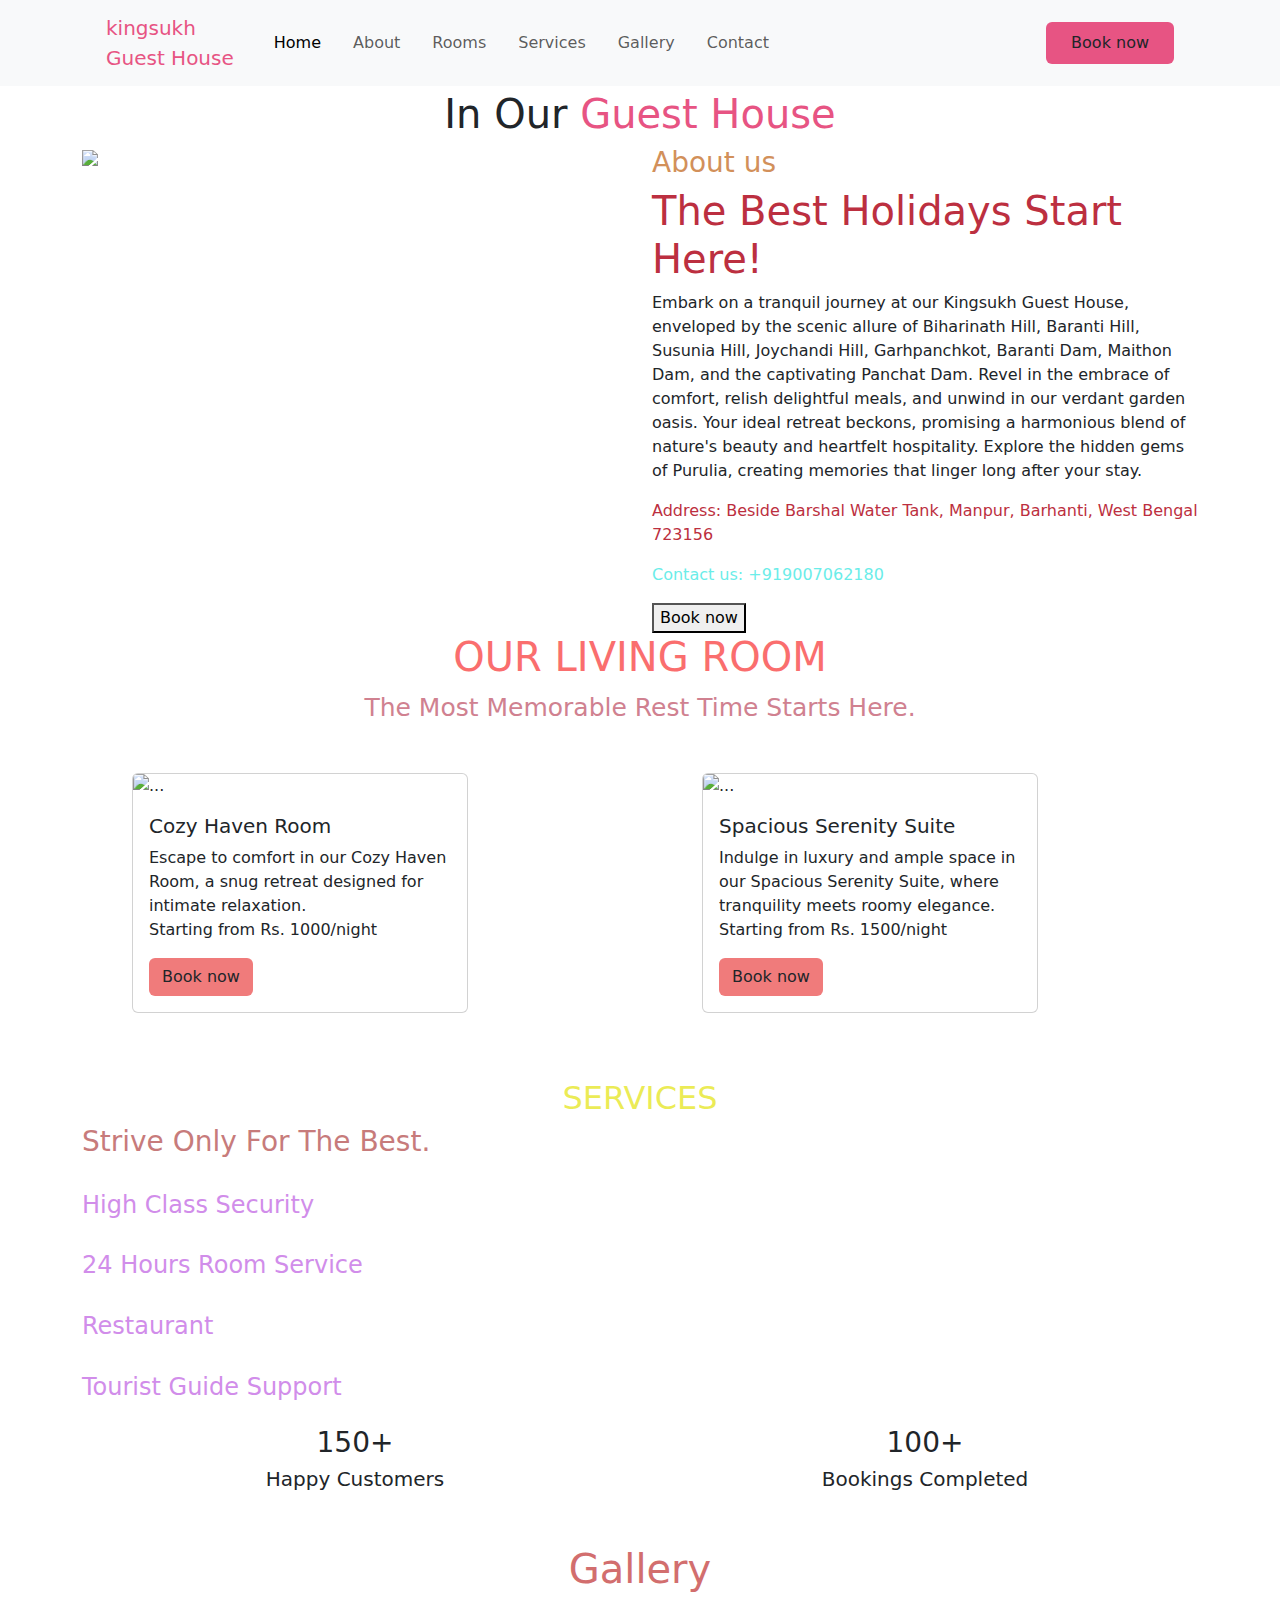
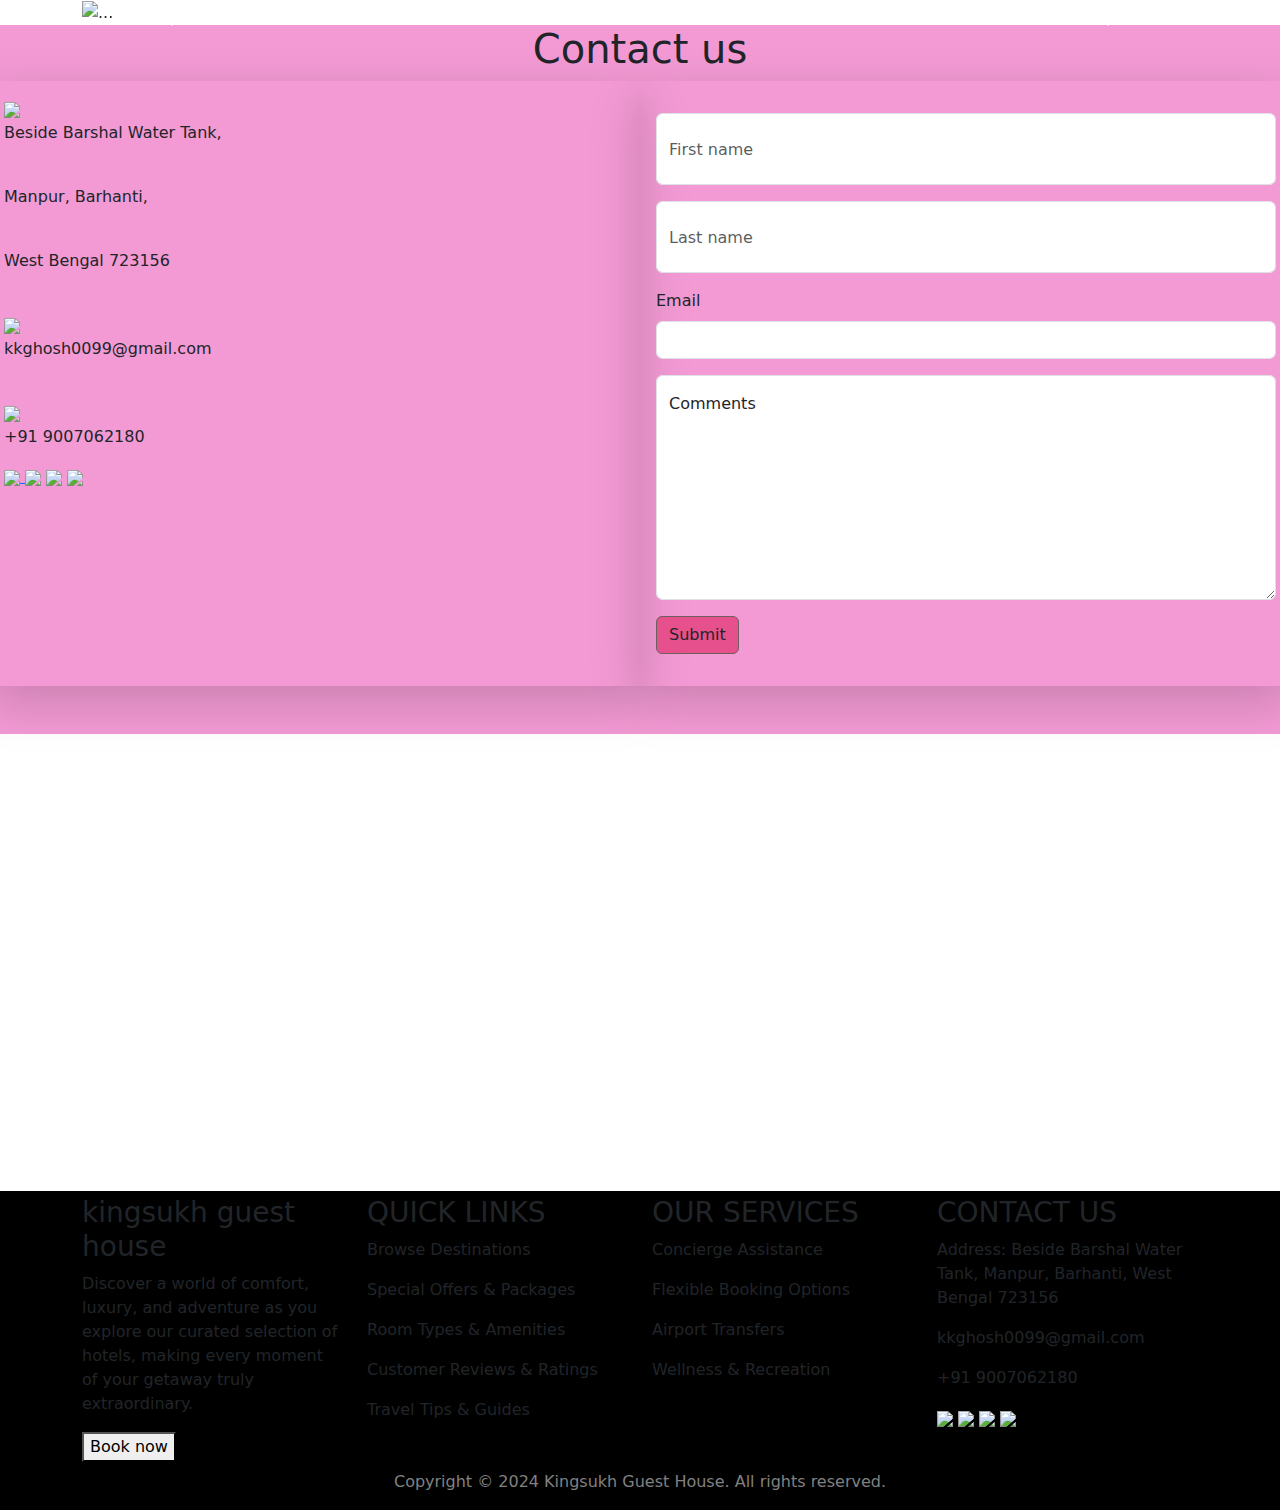
==== index.html @ a26938d2 "Add files via upload" ====
<!DOCTYPE html>
<html lang="en">
<head>
    <meta charset="UTF-8">
    <meta name="viewport" content="width=device-width, initial-scale=1.0">
    <title>Document</title>
    <link href="https://cdn.jsdelivr.net/npm/bootstrap@5.3.3/dist/css/bootstrap.min.css" rel="stylesheet" integrity="sha384-QWTKZyjpPEjISv5WaRU9OFeRpok6YctnYmDr5pNlyT2bRjXh0JMhjY6hW+ALEwIH" crossorigin="anonymous">
    <link rel="stylesheet" href="style.css">
</head>
<body>
  <div>
    <nav class="navbar navbar-expand-lg bg-body-tertiary fixed-top">
        <div class="container">
          <a class="navbar-brand ms-4" style="color:rgb(231, 84, 131);;" href="#">kingsukh<br>Guest House</a>
          <button class="navbar-toggler" type="button" data-bs-toggle="collapse" data-bs-target="#navbarSupportedContent" aria-controls="navbarSupportedContent" aria-expanded="false" aria-label="Toggle navigation">
            <span class="navbar-toggler-icon"></span>
          </button>
          <div class="collapse navbar-collapse" id="navbarSupportedContent">
            <ul class="navbar-nav me-auto mb-2 mb-lg-0 nav">
              <li class="nav-item ps-3">
                <a class="nav-link active" aria-current="page" href="#home">Home</a>
              </li>
              <li class="nav-item ps-3">
                <a class="nav-link" href="#about">About</a>
              </li>
              <li class="nav-item ps-3">
                <a class="nav-link"  href="#rooms">Rooms</a>
              </li>
              <li class="nav-item ps-3">
                <a class="nav-link"  href="#services">Services</a>
              </li>
              <li class="nav-item ps-3">
                <a class="nav-link" href="#gallery">Gallery</a>
              </li>
              <li class="nav-item ps-3">
                <a class="nav-link" href="#contacts">Contact</a>
              </li>  
            </ul>
            <button class="btn me-4 px-4 py-2" type="submit" style="background-color:rgb(231, 84, 131);">Book now</button>
          </div>
        </nav>
        </div>
      
  <section class="text-center h" id="home">
        <div class="container">
          <div class="row">
            <div class="col-l2 col-sm-12 col-md-12 col-lg-12">
              <h3 class="l" style="color:rgb(184, 202, 218)">Simple - Unique - Friendly</h1>
              <h1 class="lb">Make Yourself At Home<br>In Our <span style="color:rgb(231, 84, 131);">Guest House</span></h1>
            </div>
          </div>
   </div>
   </section>  
   <section id="about">
    <div class="container">
      <div class="row p2">
        <div class="col-l2 col-sm-12 col-md-6 col-lg-6 " style="margin-bottom:20px;">
            <img class="image" src="pic/out.jpg">
        </div>
        <div class="col-l2 col-sm-12 col-md-6 col-lg-6">
          <h3 style="color:rgb(210, 144, 90) ;">About us</h3>
          <h1 style="color:rgb(188, 47, 64) ;">The Best Holidays Start Here!</h1>
          <p>Embark on a tranquil journey at our Kingsukh Guest House, enveloped by the scenic allure of Biharinath Hill, Baranti Hill, Susunia Hill, Joychandi Hill, Garhpanchkot, Baranti Dam, Maithon Dam, and the captivating Panchat Dam. Revel in the embrace of comfort, relish delightful meals, and unwind in our verdant garden oasis. Your ideal retreat beckons, promising a harmonious blend of nature's beauty and heartfelt hospitality. Explore the hidden gems of Purulia, creating memories that linger long after your stay.</p>
          <p style="color:rgb(188, 47, 64) ;">Address: Beside Barshal Water Tank, Manpur, Barhanti, West Bengal 723156</p>
          <p style="color:rgb(107, 237, 233) ;">Contact us: +919007062180</p>
          <button>Book now</button>
        </div>
      </div>
    </div>
   </section>  
   <section id="rooms">
    <h1 style="text-align: center;color:rgb(250, 110, 110)">OUR LIVING ROOM</h1>
    <p style="text-align: center; font-size: 25px;color: rgb(208, 129, 144);">The Most Memorable Rest Time Starts Here.</p>
    <div class="container">
      <div class="row" style="justify-content:space-evenly;">
        <div class="col-md-6 col-lg-6 col-sm-12 col-12">
          <div class="card" style="width:21rem;margin-left: 50px;margin-bottom: 50px;margin-top: 30px;">
            <img src="pic/room1.jpg" class="card-img-top" alt="...">
            <div class="card-body">
              <h5 class="card-title">Cozy Haven Room</h5>
              <p class="card-text">Escape to comfort in our Cozy Haven Room, a snug retreat designed for intimate relaxation.<br>Starting from Rs. 1000/night</p>
              <a href="#" class="btn"  style="background-color:rgb(240, 123, 123);">Book now</a>
            </div>
          </div>

        </div>
        <div class="col-md-6 col-lg-6 col-sm-12 col-12">
          <div class="card" style="width: 21rem;margin-left:50px;margin-bottom: 50px;margin-top: 30px;">
            <img src="pic/small.jpg" class="card-img-top" alt="...">
            <div class="card-body">
              <h5 class="card-title">Spacious Serenity Suite</h5>
              <p class="card-text">Indulge in luxury and ample space in our Spacious Serenity Suite, where tranquility meets roomy elegance.<br>Starting from Rs. 1500/night</p>
              <a href="#" class="btn" style="background-color:rgb(240, 123, 123);">Book now</a>
            </div>
          </div>
        </div>
      </div>
    </div>
   </section>

   <sectoin id="services" class="s">
          <div class="container">
            <div class="row">
              <div class="col-12 col-md-12 col-lg-12 col-sm-12">
                <h2 style="text-align: center; color:rgba(232, 232, 55, 0.847)" class="pt-3">SERVICES</h2>
              </div>
            </div>
            <div class="row">
              <div class="col-12 col-md-12 col-lg-12 col-sm-12 ss">
                 <h3 style="color:rgb(199, 123, 123) ;">Strive Only For The Best.</h3>
                  <img src="">
                   <h4  style="color:rgb(209, 141, 234) ;">High Class Security</h4>
                     <img src="">
                    <h4 style="color:rgb(209, 141, 234) ;;">24 Hours Room Service</h4>
                     <img src="">
                    <h4  style="color:rgb(209, 141, 234) ;;">Restaurant</h4>
                     <img src="">
                      <h4  style="color:rgb(209, 141, 234) ; ;">Tourist Guide Support</h4>                  
              </div>
            </div>
          </div>
   </sectoin> 
<section>
  <div class="container s2">    
    <div class="grid text-center">
      <div class="row">
      <div class="col-12 col-md-6 py-3">
        <h3>150+</h3> 
        <h5>Happy Customers</h5>
      </div>
      <div class="col-12 col-md-6 py-3">
        <h3>100+</h3> 
        <h5>Bookings Completed</h5> 
      </div>
    </div>
    </div>
</section>

<section id="gallery">
<div class="container">
<h1 style="text-align:center;color:rgb(210, 110, 110); padding-top:30px;">Gallery</h1>
<div class="g">
<div class="row">
<div class="col-md-12 col-lg-12 col-sm-12 col-12" style="justify-content: center;">
<div id="carouselExampleFade" class="carousel slide carousel-fade">
  <div class="carousel-inner">
    <div class="carousel-item active">
      <img src="pic/baranti.webp" class="d-block w-100 o" alt="...">
    </div>
    <div class="carousel-item">
      <img src="pic/header.jpg" class="d-block w-100 o" alt="...">
    </div>
    <div class="carousel-item">
      <img src="pic/large.jpg" class="d-block w-100 o" alt="...">
    </div>
    <div class="carousel-item">
      <img src="pic/mithonDam (1).webp" class="d-block w-100 o" alt="...">
    </div>
    <div class="carousel-item">
      <img src="pic/palash.webp" class="d-block w-100 o" alt="...">
    </div>
    <div class="carousel-item">
      <img src="pic/recep.jpg" class="d-block w-100 o" alt="...">
    </div>
    <div class="carousel-item">
      <img src="pic/out.jpg" class="d-block w-100 o" alt="...">
    </div>
  </div>
  <button class="carousel-control-prev" type="button" data-bs-target="#carouselExampleFade" data-bs-slide="prev">
    <span class="carousel-control-prev-icon" aria-hidden="true"></span>
    <span class="visually-hidden">Previous</span>
  </button>
  <button class="carousel-control-next" type="button" data-bs-target="#carouselExampleFade" data-bs-slide="next">
    <span class="carousel-control-next-icon" aria-hidden="true"></span>
    <span class="visually-hidden">Next</span>
  </button>
</div>
</div>
</div>

</div>

</div>
</section>

<section id="contacts">
<div clas="container" style="background-color:rgb(243, 154, 212);";>
  <div class="row">
    <div class="col-md-12 col-sm-12 col-12">
      <h1 style="text-align: center;"class="cu"> Contact us</h1>
    </div> 
  </div>
  <div class="row">
    <div class="col-md-6 col-sm-12 col-12 c shadow-lg p-3 mb-5">
      <div class="cp">
      <img src="https://cdn-icons-png.flaticon.com/128/684/684908.png" class="im">
      <p class="p">Beside Barshal Water Tank,</p><br><p class="pl">Manpur, Barhanti,</p><br><p class="pl">West Bengal 723156</p><br>
      </div>
      <div class="cp">
      <img src="https://cdn-icons-png.flaticon.com/128/5968/5968534.png" class="im">
        <p class="p">kkghosh0099@gmail.com</p><br>
        </div>
        <div class="cp">
        <img src="https://cdn-icons-png.flaticon.com/128/15713/15713434.png" class="im">
        <p class="p">+91 9007062180</p>
        </div>
       <div class="sect">
          <a href="" class="a"><img src="https://cdn-icons-png.flaticon.com/128/1312/1312139.png"class="t">
          <a href="" class="a"><img src="https://cdn-icons-png.flaticon.com/128/15707/15707749.png" class="t"></a>
          <a href=""class="a"><img src="https://cdn-icons-png.flaticon.com/128/3670/3670151.png" class="t"></a>
          <a href=""class="a"><img src="https://cdn-icons-png.flaticon.com/128/145/145807.png" class="t"></a>
       </div>
    </div>
    
        

    <div class="col-md-6 col-sm-12 col-12 c shadow-lg p-3 mb-5 ">
       <form>
        <input type="text" class="form-control mt-3" placeholder="First name" style="height:8vh;"aria-label="First name">
        <input type="text" class="form-control my-3" placeholder="Last name" style="height:8vh;"aria-label="Last name">
        <label for="inputEmail4" class="form-label">Email</label>
        <input type="email" class="form-control" id="inputEmail4">
        <div class="form-floating">
          <textarea class="form-control mt-3" placeholder="Leave a comment here" id="floatingTextarea" style="height: 25vh;"></textarea>
          <label for="floatingTextarea">Comments</label>
        </div>
        <button type="submit" class="btn my-3" style="border-color: rgb(109, 95, 95); background-color: rgb(230, 80, 140);">Submit</button>
       </form>
      
    </div>
  </div>
</div>
  
</section>
 
<section>
  <iframe class="m" src="https://www.google.com/maps/embed?pb=!1m14!1m8!1m3!1d14626.131918803108!2d86.859354!3d23.585211!3m2!1i1024!2i768!4f13.1!3m3!1m2!1s0x39f6e3fdd3ff9ebb%3A0x517a57e3f93c1807!2sKingsukh%20Guest%20House!5e0!3m2!1sen!2sin!4v1724260044076!5m2!1sen!2sin" width="600" height="450" style="border:0;" allowfullscreen="" loading="lazy" referrerpolicy="no-referrer-when-downgrade"></iframe>
</section>

<section style="background-color:black;">
      <div class="container">
        <div class="row lp">
          <div class="col-md-3 col-lg-3 col-sm-12 col-12" style="margin-bottom:8px;padding-top:5px;">
            <h3 class="h3">kingsukh guest house</h3>
            <p>Discover a world of comfort, luxury, and adventure as you explore our curated selection of hotels, making every moment of your getaway truly extraordinary.</p>
            <button>Book now</button>         
          </div>
          <div class="col-md-3 col-lg-3 col-sm-12 col-12"style="margin-bottom:8px;;padding-top:5px;">
            <h3  class="h3">QUICK LINKS</h3>
            <p>Browse Destinations</p>
            <p>Special Offers & Packages</p>
            <p>Room Types & Amenities</p>
            <p>Customer Reviews & Ratings</p>
            <p>Travel Tips & Guides</p>
            
          </div>
          <div class="col-md-3 col-lg-3 col-sm-12 col-12"style="margin-bottom:8px;;padding-top:5px;">
            <h3  class="h3">OUR SERVICES</h3>
            <p>Concierge Assistance</p>
             <p>Flexible Booking Options</p>
              <p>Airport Transfers</p>
              <p>Wellness & Recreation</p>
          </div>
          <div class="col-md-3 col-lg-3 col-sm-12 col-12"style="margin-bottom:8px;padding-top:5px;">
            <h3  class="h3">CONTACT US</h3>
            <p>Address: Beside Barshal Water Tank, Manpur, Barhanti, West Bengal 723156
             <p>kkghosh0099@gmail.com<p>
             <p>+91 9007062180</p>
             <div>
             <img src="pic/facebook.png" class="i">
             <img src="pic/instagram.png"class="i">
             <img src="pic/youtube.png"class="i">
             <img src="pic/twitter.png"class="i">
             </div>
          </div>
        </div>
        <div class="row">
          <div class="col-md-12 col-lg-12 col-sm-12 col-12">
            <p style="text-align: center; color: grey;"class="copy">Copyright © 2024 Kingsukh Guest House. All rights reserved.</p>
          </div>
        </div>
      </div>
    </section> 
    

    
</body>
<script src="https://cdn.jsdelivr.net/npm/bootstrap@5.3.3/dist/js/bootstrap.bundle.min.js" integrity="sha384-YvpcrYf0tY3lHB60NNkmXc5s9fDVZLESaAA55NDzOxhy9GkcIdslK1eN7N6jIeHz" crossorigin="anonymous"></script>
</html>
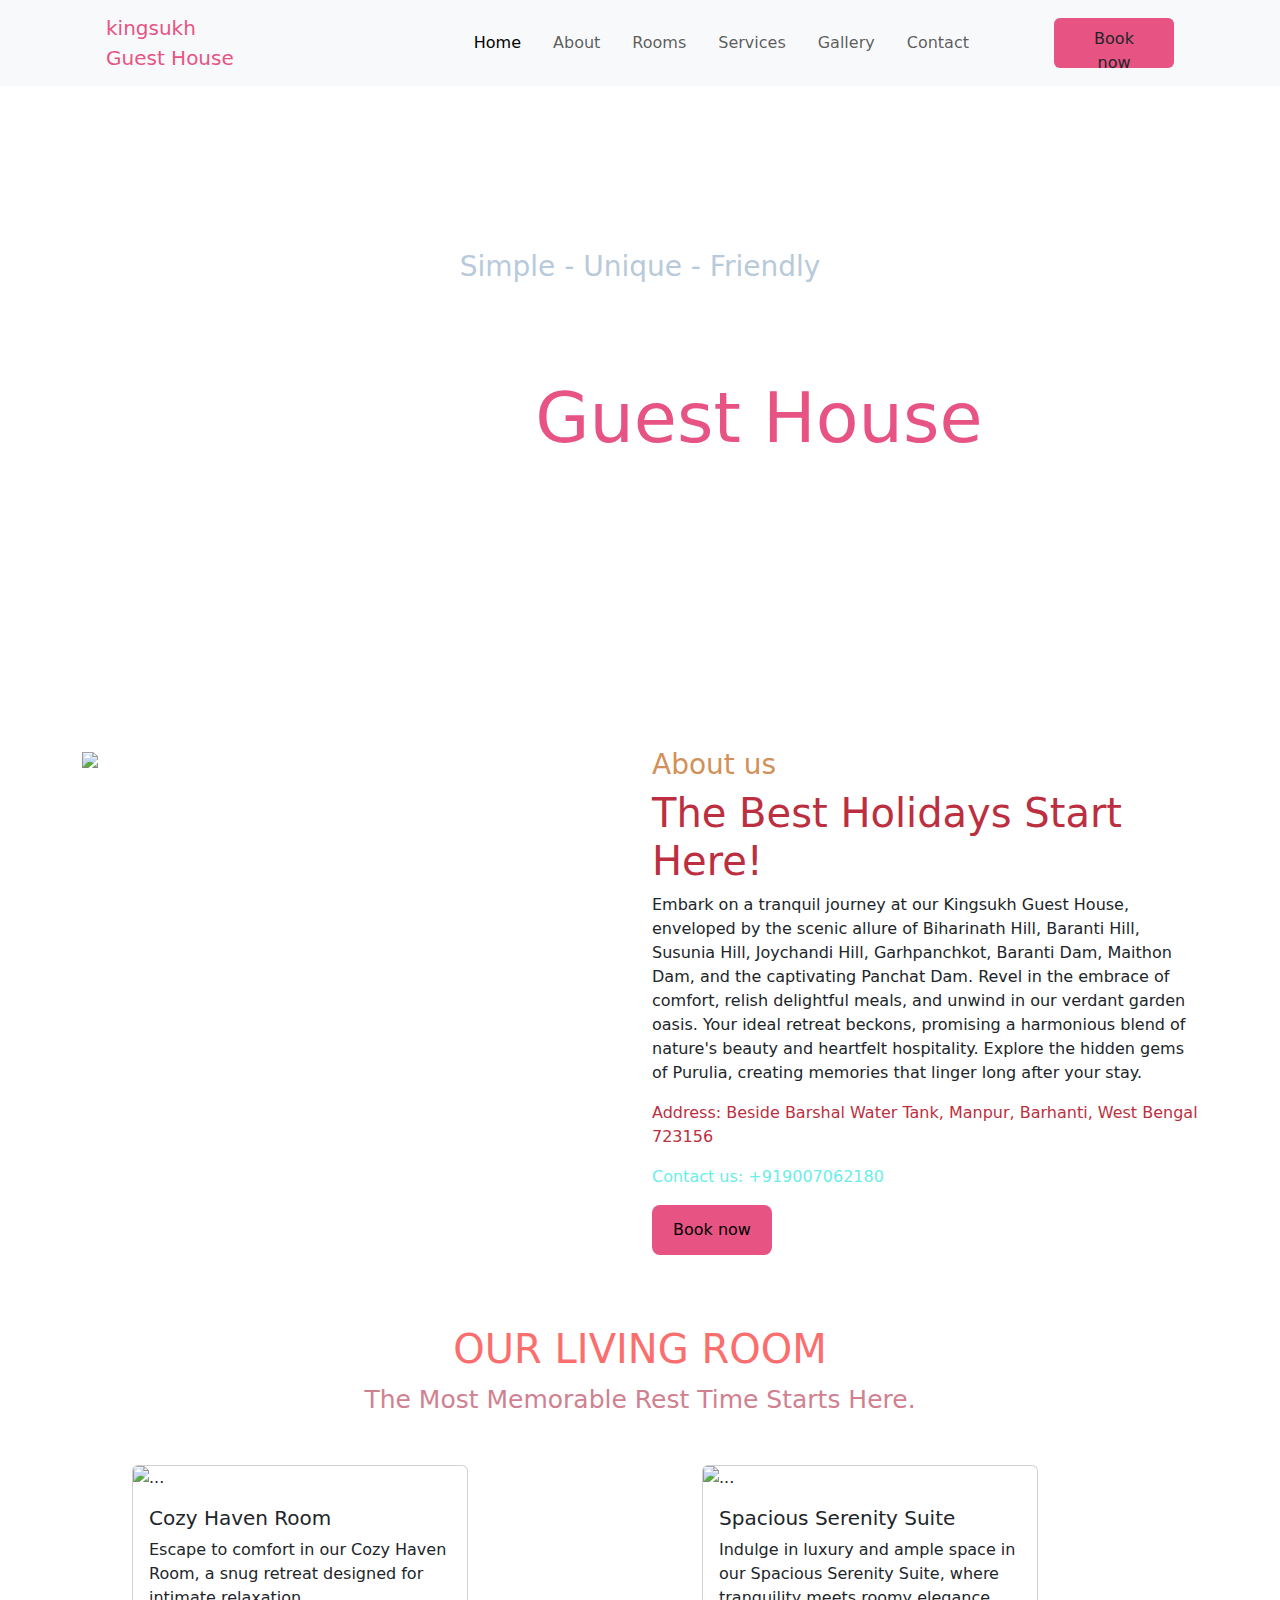
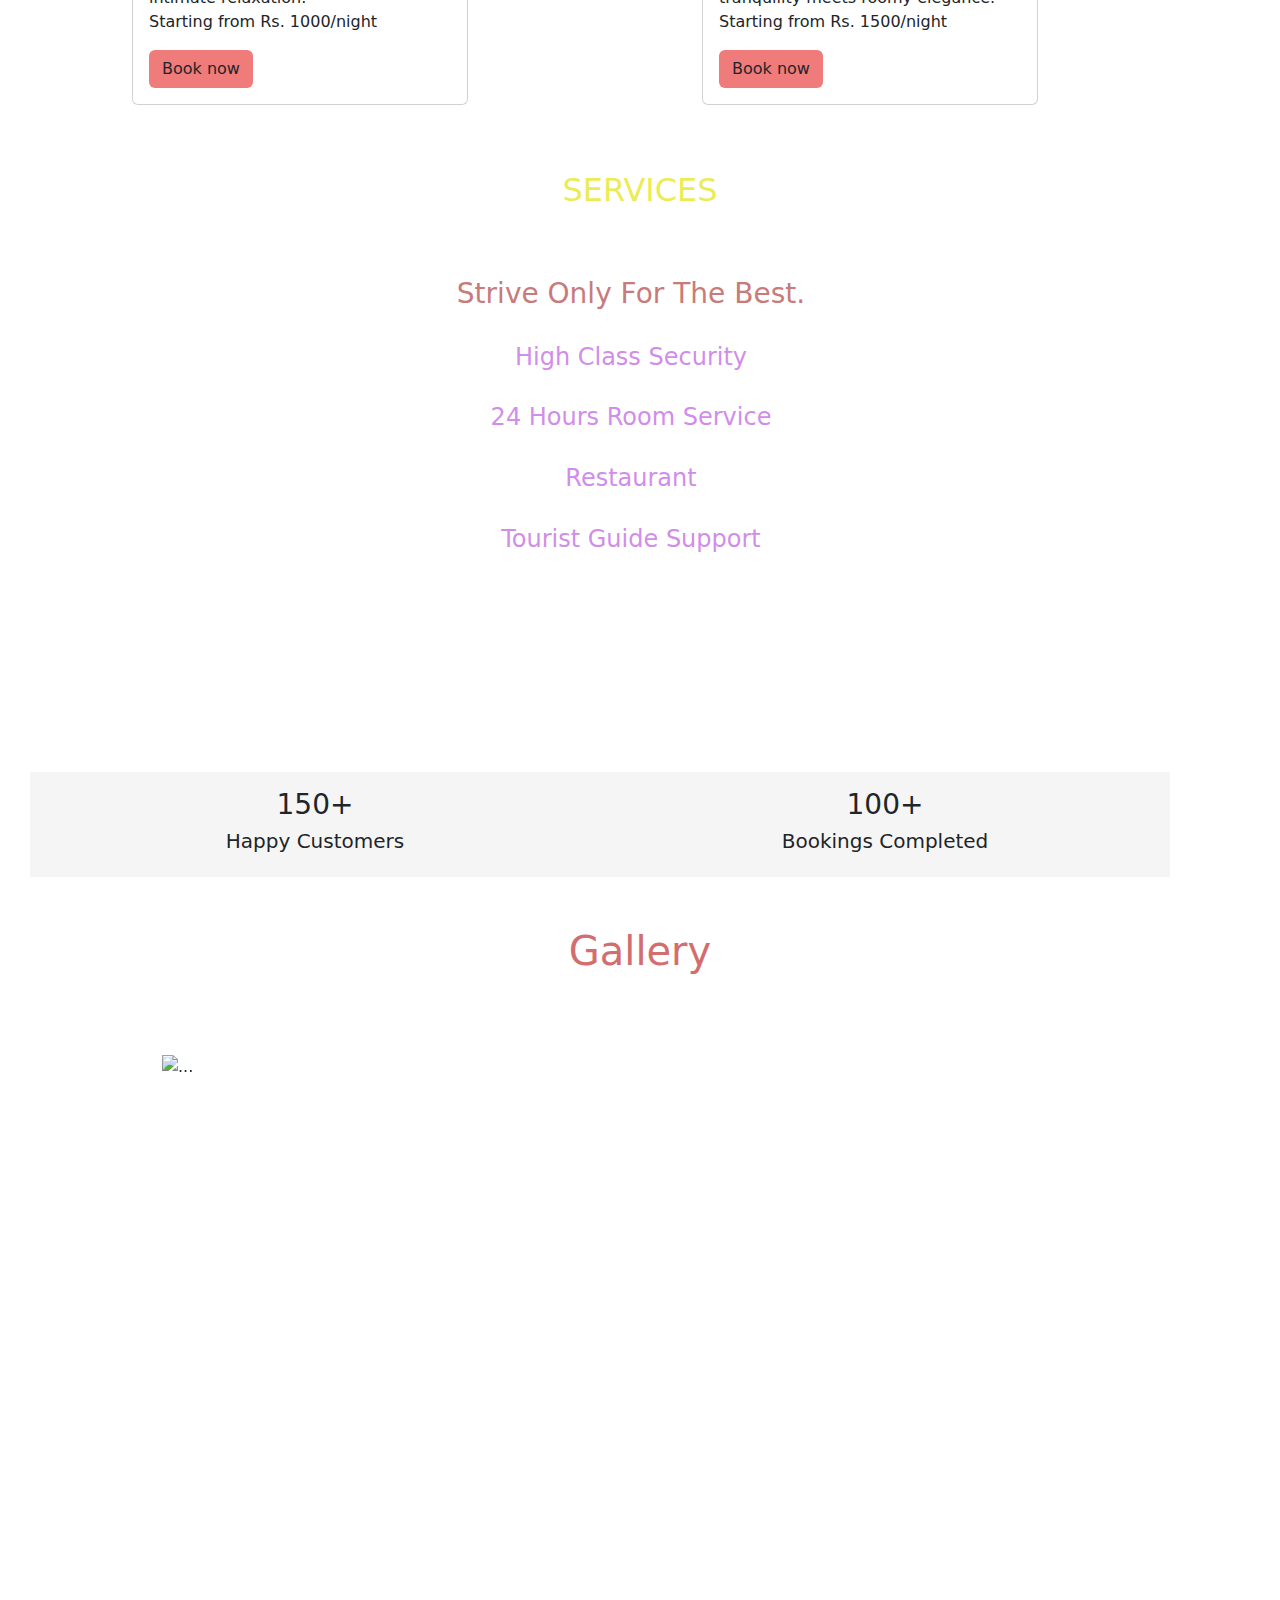
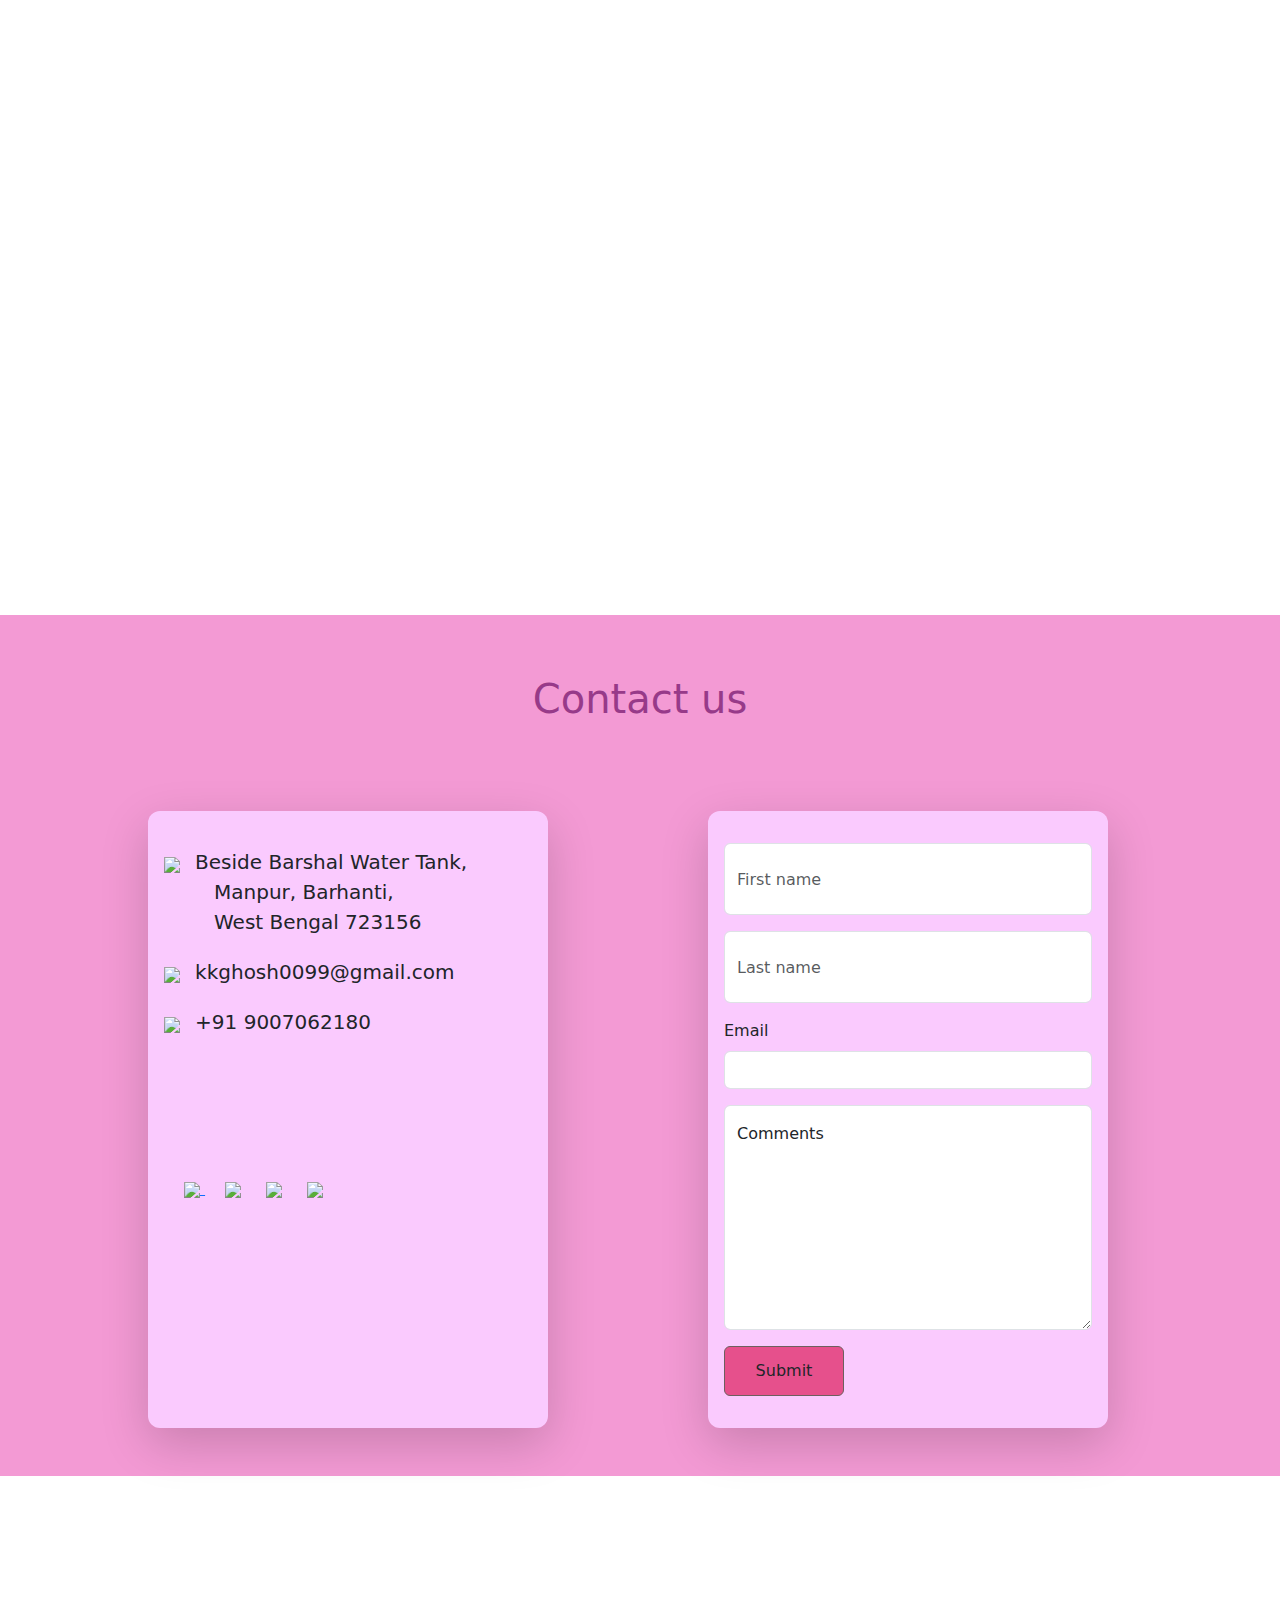
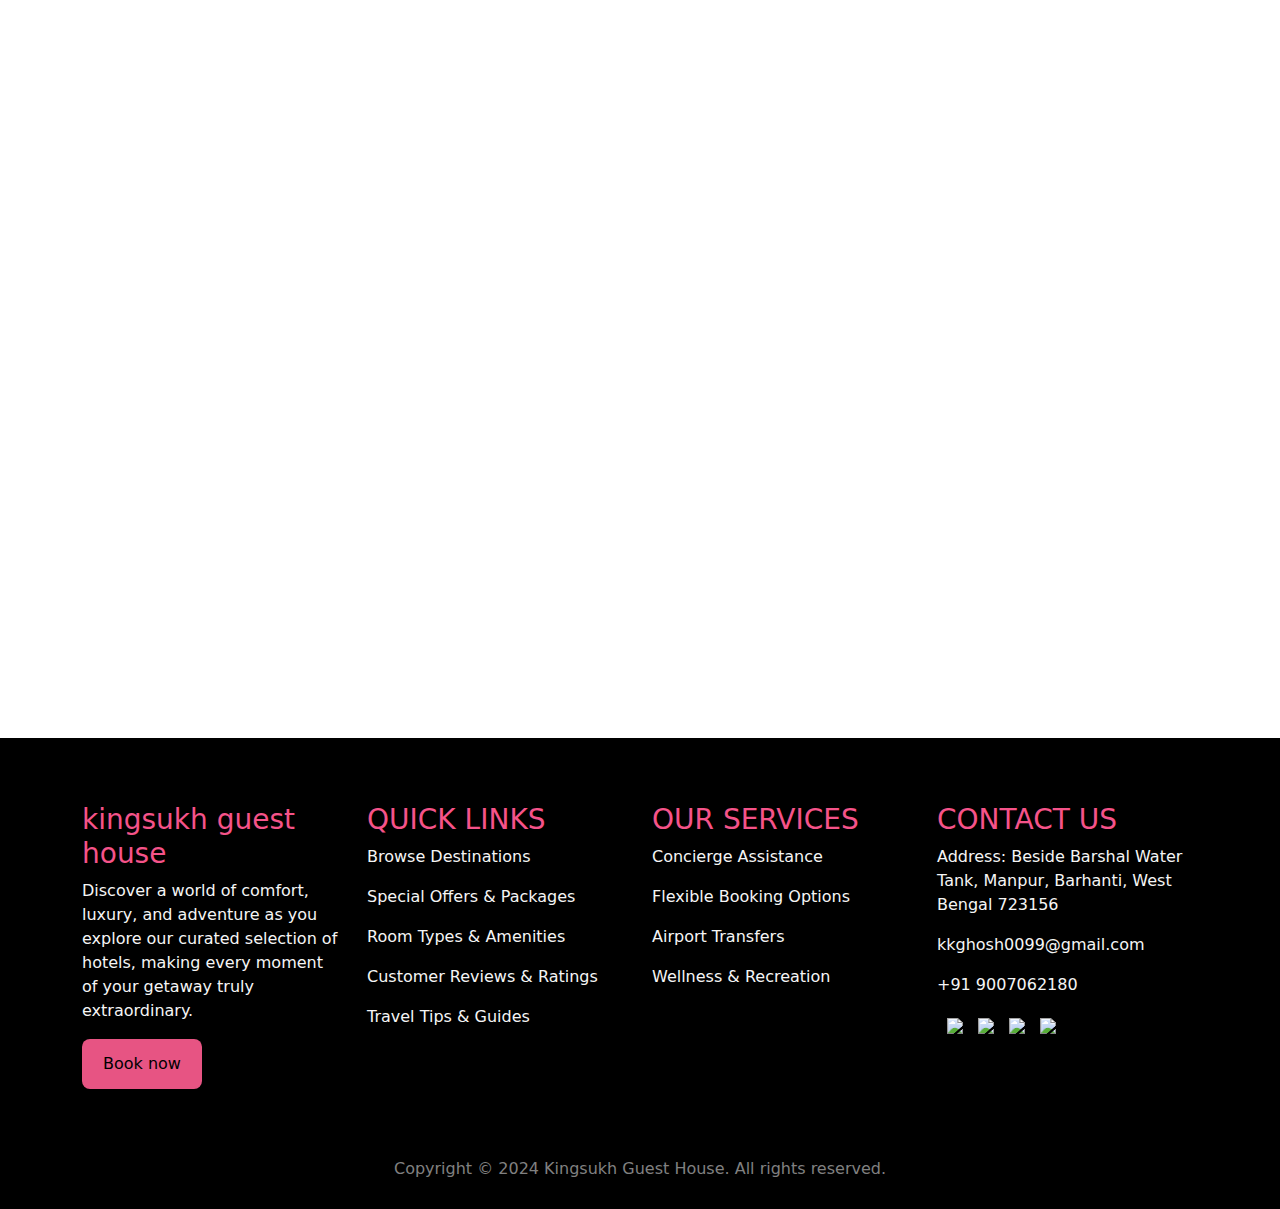
==== commit 0a2de658: "Update index.html" ====
--- a/index.html
+++ b/index.html
@@ -5,6 +5,7 @@
     <meta name="viewport" content="width=device-width, initial-scale=1.0">
     <title>Document</title>
     <link href="https://cdn.jsdelivr.net/npm/bootstrap@5.3.3/dist/css/bootstrap.min.css" rel="stylesheet" integrity="sha384-QWTKZyjpPEjISv5WaRU9OFeRpok6YctnYmDr5pNlyT2bRjXh0JMhjY6hW+ALEwIH" crossorigin="anonymous">
+    <src="/innobyte/pic">
     <link rel="stylesheet" href="style.css">
 </head>
 <body>
@@ -286,4 +287,4 @@
     
 </body>
 <script src="https://cdn.jsdelivr.net/npm/bootstrap@5.3.3/dist/js/bootstrap.bundle.min.js" integrity="sha384-YvpcrYf0tY3lHB60NNkmXc5s9fDVZLESaAA55NDzOxhy9GkcIdslK1eN7N6jIeHz" crossorigin="anonymous"></script>
-</html>+</html>
--- a/style.css
+++ b/style.css
@@ -0,0 +1,137 @@
+body{
+    padding-top: 70px;
+ }
+ .nav{
+     margin-left: 200px;   
+ }
+ .h{
+     background-image: url(pic/ayodhya.webp);
+     background-position:center;
+     background-size:cover;
+     background-repeat:no-repeat;
+     padding-bottom:180px;
+     padding-top:180px;
+    
+ }
+ .lb{
+     font-size: 70px;
+     color:white;
+ }
+ .l2{
+     text-align: center;
+     padding-top: 200px;
+ }
+ .image{
+     width: 400px;
+ }
+ .p2{
+     padding-top: 100px;
+     padding-bottom:70px;
+ }
+ .s{
+    background-image: url(pic/header.jpg);
+     background-position:center;
+     background-size:cover;
+     background-repeat:no-repeat;
+     padding-bottom:180px;
+     position: relative;
+     display: flex;
+     flex-wrap: wrap;
+ }
+ .ss{
+    color: aliceblue;
+  padding-right: 30px;
+ padding-top:60px ;
+ text-align: center;
+ 
+ }   
+ .s2{
+     margin-left:30px;
+     margin-right: 15px;
+     margin-top:30px;
+     margin-bottom:20px;
+     background-color:whitesmoke;
+ }
+  .g{
+     margin: 80px;
+  }
+  .o{
+     height:120vh;
+  }
+  .im{
+     width:28px;
+    
+     display:inline;
+  }
+  .p{
+     display: inline;
+     padding: 10px;
+     font-size:20px;
+  }
+  .c{
+     
+     padding-top: 10px;
+     padding-bottom:10px;
+     margin-left:160px;
+     margin-top:70px ;
+     background-color:rgb(250, 202, 254);
+     width: 400px;
+     border-radius:12px;
+    
+     
+  }
+  .pl{
+     display: inline;
+     padding-left:50px; 
+     font-size:20px;
+  }
+  .cp{
+     padding-top: 20px;
+  }
+  
+  .a{
+     padding-left: 20px;  
+     
+  }
+  .t{
+     width:40px;
+  }
+  .sect{
+     padding-top:140px;
+     padding-bottom: 5px;
+  }
+  .lp{
+    padding-top:60px;
+    p{
+     color:whitesmoke;
+    }
+    
+  }
+  .h3{
+    color:rgb(245, 83, 137);
+  }
+  .copy{
+    padding-top:60px;
+    padding-bottom:12px;
+  }
+  .i{
+    padding-left: 10px;
+    width:35px; 
+  }
+  .m{
+    width: 100%;
+    height: 95vh;
+  }
+  button{
+    height:50px;
+    width:120px;
+    border:none;
+    border-radius:8px;
+    background-color:rgb(231, 84, 131);
+  }
+  .cu{
+    padding-top: 60px;
+    padding-bottom:10px;
+    color:rgb(151, 58, 137);
+  }
+  